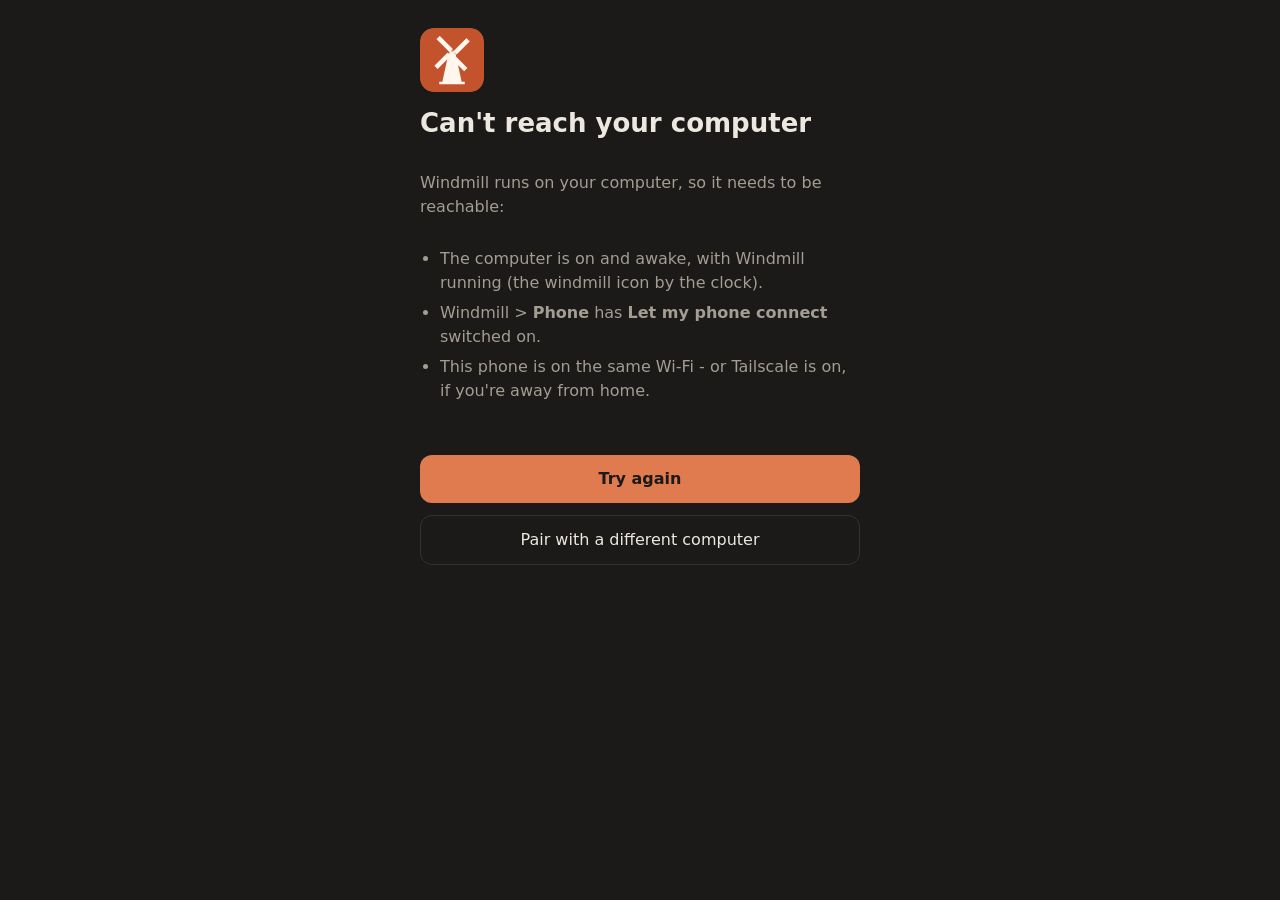
==== phone/app/src/main/assets/offline.html @ f2a0669b "feat: Windmill on your phone - Android app that pairs with your computer (Wi-Fi discovery + 6-digit " ====
<!doctype html>
<html lang="en">
<head>
<meta charset="utf-8">
<meta name="viewport" content="width=device-width, initial-scale=1, viewport-fit=cover">
<title>Can't reach your computer</title>
<link rel="stylesheet" href="phone.css">
</head>
<body>
<main>
  <img src="icon.png" alt="" width="64" height="64">
  <h1>Can't reach your computer</h1>
  <p class="muted">Windmill runs on your computer, so it needs to be reachable:</p>
  <ul class="muted">
    <li>The computer is on and awake, with Windmill running (the windmill icon by the clock).</li>
    <li>Windmill &gt; <b>Phone</b> has <b>Let my phone connect</b> switched on.</li>
    <li>This phone is on the same Wi-Fi - or Tailscale is on, if you're away from home.</li>
  </ul>
  <p class="muted small" id="where"></p>
  <button class="primary" id="retry">Try again</button>
  <button class="ghost" id="forget">Pair with a different computer</button>
</main>
<script>
const base = WindmillApp.computer();
document.querySelector("#where").textContent = base ? "Trying: " + base.replace(/^http:\/\//, "") : "";
document.querySelector("#retry").onclick = () => WindmillApp.retry();
document.querySelector("#forget").onclick = () => WindmillApp.forget();
let n = 0;
const t = setInterval(() => {  // keeps trying quietly for a minute, so it reconnects by itself when the computer wakes
  if (++n > 6 || !base) return clearInterval(t);
  fetch(base + "/api/phone/hello", { cache: "no-store" }).then(r => r.ok && WindmillApp.retry()).catch(() => {});
}, 10000);
</script>
</body>
</html>
---- phone/app/src/main/assets/phone.css ----
:root { --bg: #1b1a18; --panel: #232220; --line: #34322e; --text: #ece8df; --muted: #a39d92; --accent: #e07a4f; --bad: #ef7d73; }
* { box-sizing: border-box; }
body { margin: 0; background: var(--bg); color: var(--text); font: 16px/1.5 system-ui, -apple-system, "Segoe UI", Roboto, sans-serif; }
main { max-width: 480px; margin: 0 auto; padding: max(28px, env(safe-area-inset-top)) 20px max(28px, env(safe-area-inset-bottom)); display: grid; gap: 12px; }
img { border-radius: 14px; }
h1 { margin: 0; font-size: 26px; }
h2 { margin: 8px 0 0; font-size: 18px; }
.muted { color: var(--muted); } .small { font-size: 14px; }
section { display: grid; gap: 10px; min-width: 0; }
main > *, section > * { min-width: 0; }
input, button { width: 100%; max-width: 100%; }
.row button { width: auto; flex: 1; }
.hidden { display: none !important; }
.list { display: grid; gap: 8px; }
.row { display: flex; gap: 8px; flex-wrap: wrap; }
button { font: inherit; border-radius: 12px; padding: 12px 16px; min-height: 48px; cursor: pointer; }
button.primary { background: var(--accent); color: #1b1a18; border: 0; font-weight: 700; }
button.ghost { background: transparent; color: var(--text); border: 1px solid var(--line); }
button.pc { display: grid; text-align: left; background: var(--panel); color: var(--text); border: 1px solid var(--line); }
button.pc small { color: var(--muted); }
button:focus-visible, input:focus-visible { outline: 3px solid var(--accent); outline-offset: 2px; }
label { display: grid; gap: 6px; font-weight: 600; }
input { font: inherit; padding: 12px 14px; border-radius: 12px; border: 1px solid var(--line); background: var(--panel); color: var(--text); min-height: 48px; }
#code { font-size: 32px; letter-spacing: .2em; text-align: center; font-family: ui-monospace, monospace; }
.msg { min-height: 1.5em; margin: 0; } .msg.bad { color: var(--bad); }
ul { margin: 0; padding-left: 20px; display: grid; gap: 6px; }
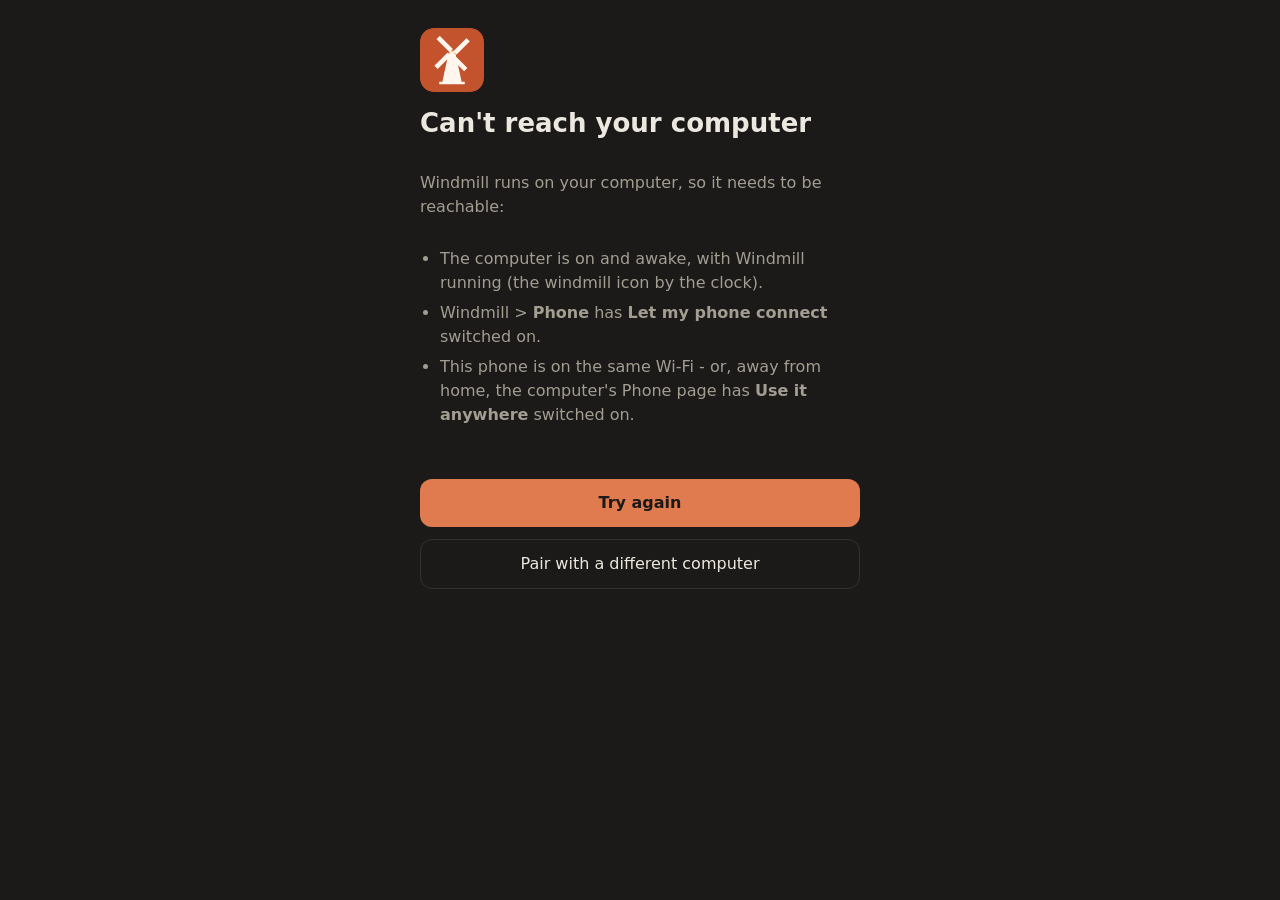
==== commit caa3538c: "feat: Tailscale built in - reach Windmill from your phone anywhere with nothing to install (sign in " ====
--- a/phone/app/src/main/assets/offline.html
+++ b/phone/app/src/main/assets/offline.html
@@ -14,7 +14,7 @@
   <ul class="muted">
     <li>The computer is on and awake, with Windmill running (the windmill icon by the clock).</li>
     <li>Windmill &gt; <b>Phone</b> has <b>Let my phone connect</b> switched on.</li>
-    <li>This phone is on the same Wi-Fi - or Tailscale is on, if you're away from home.</li>
+    <li>This phone is on the same Wi-Fi - or, away from home, the computer's Phone page has <b>Use it anywhere</b> switched on.</li>
   </ul>
   <p class="muted small" id="where"></p>
   <button class="primary" id="retry">Try again</button>
